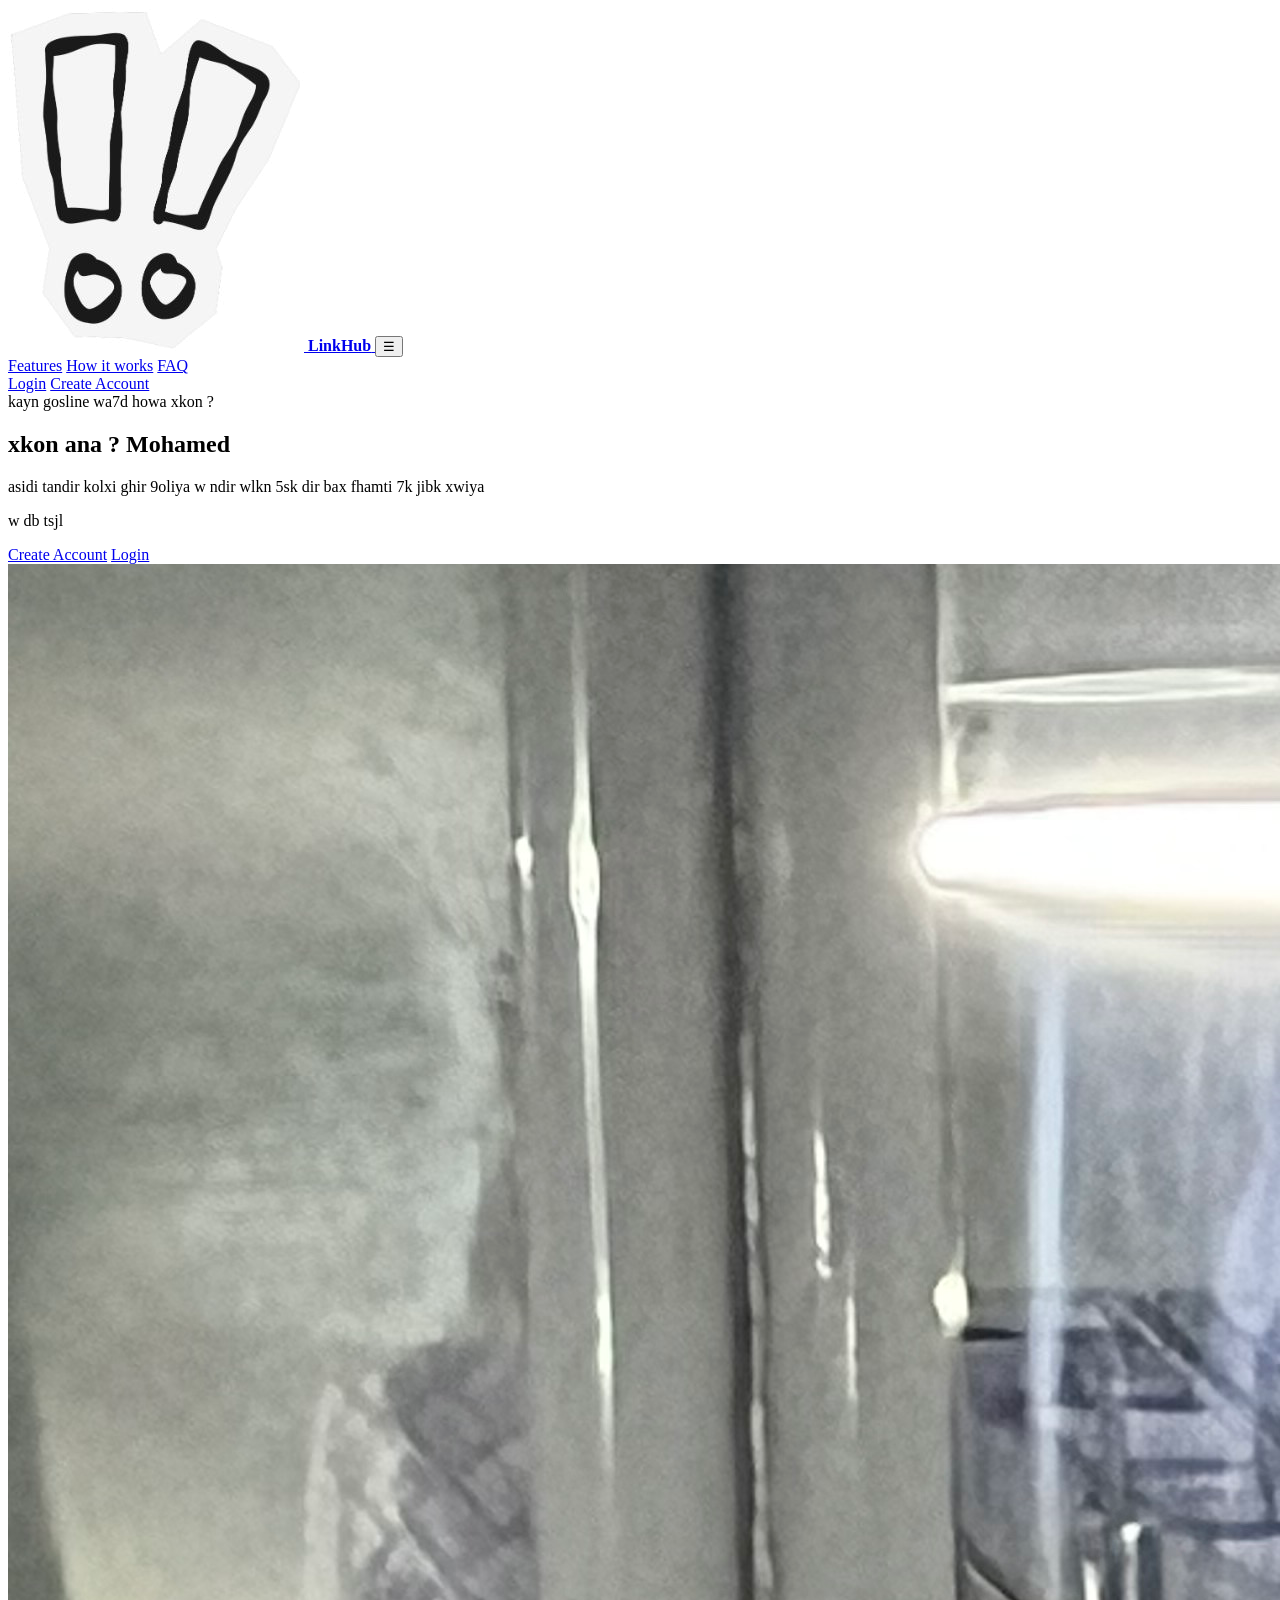
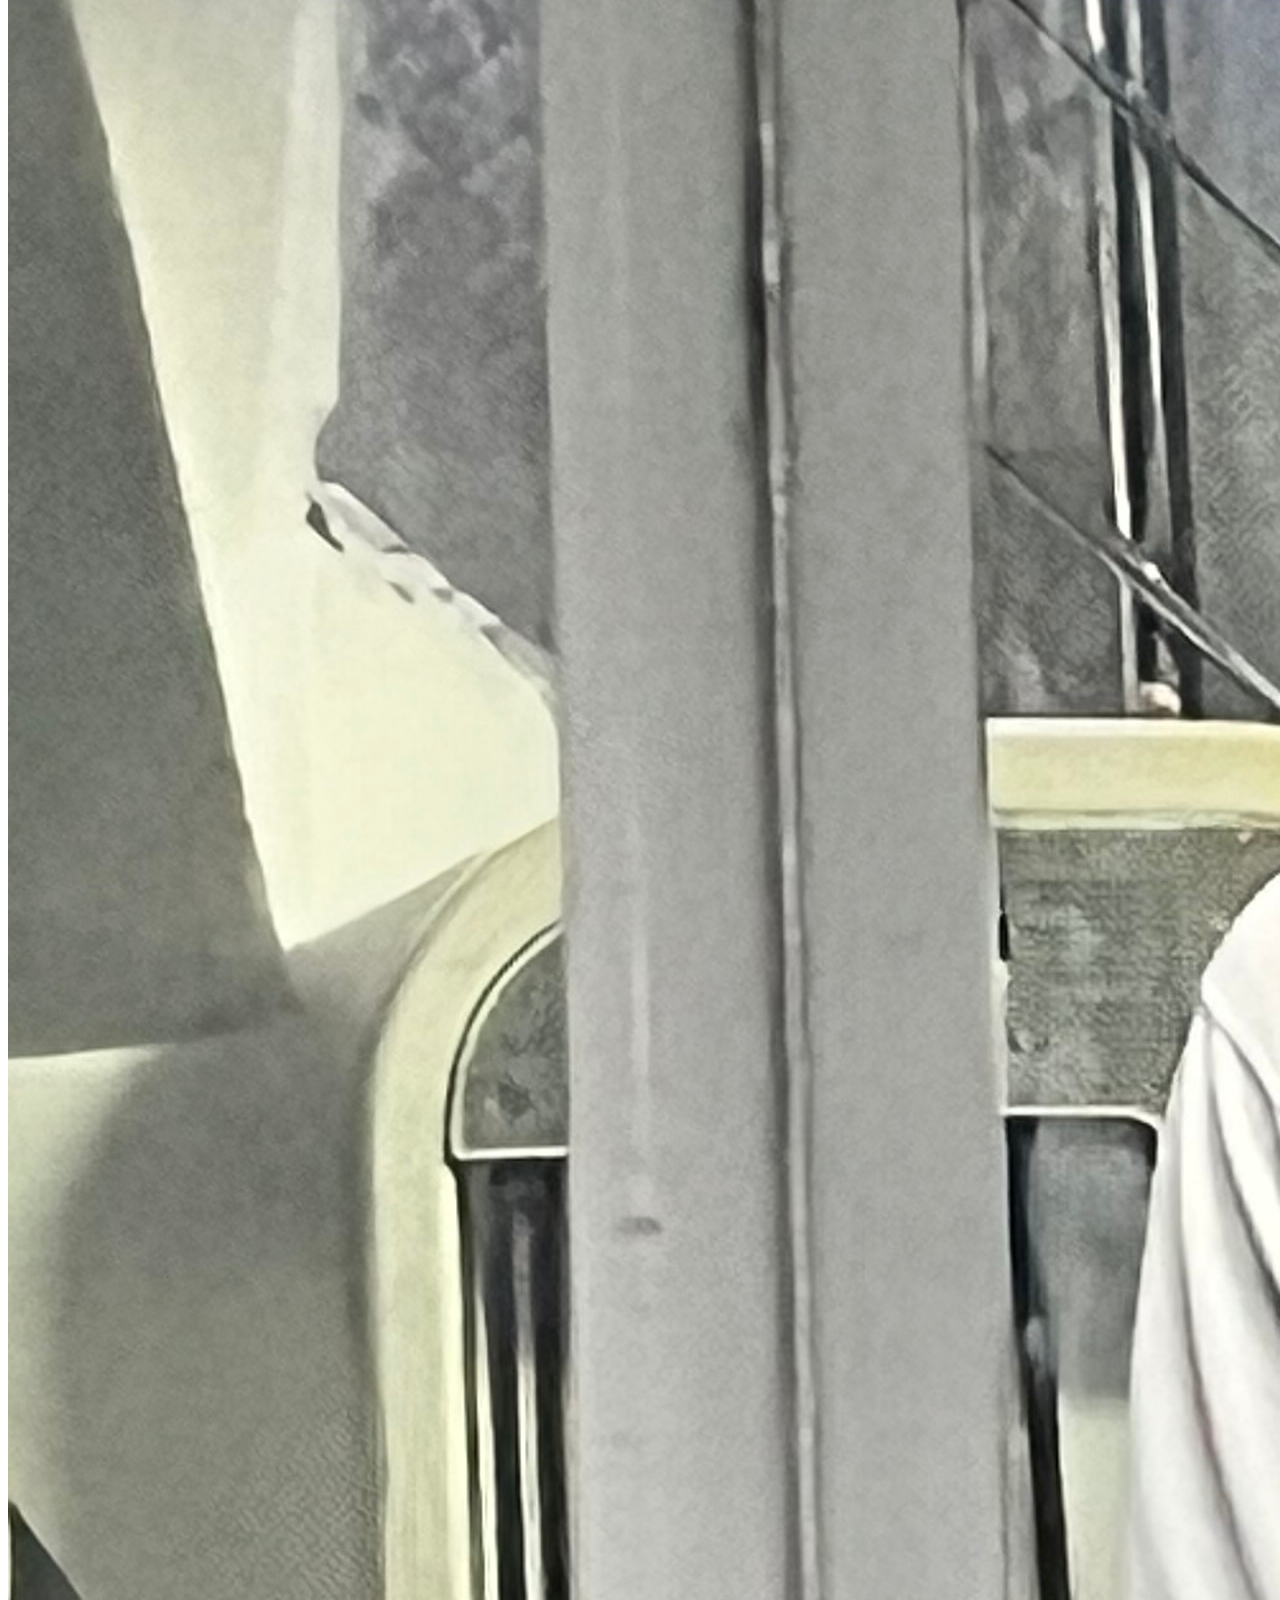
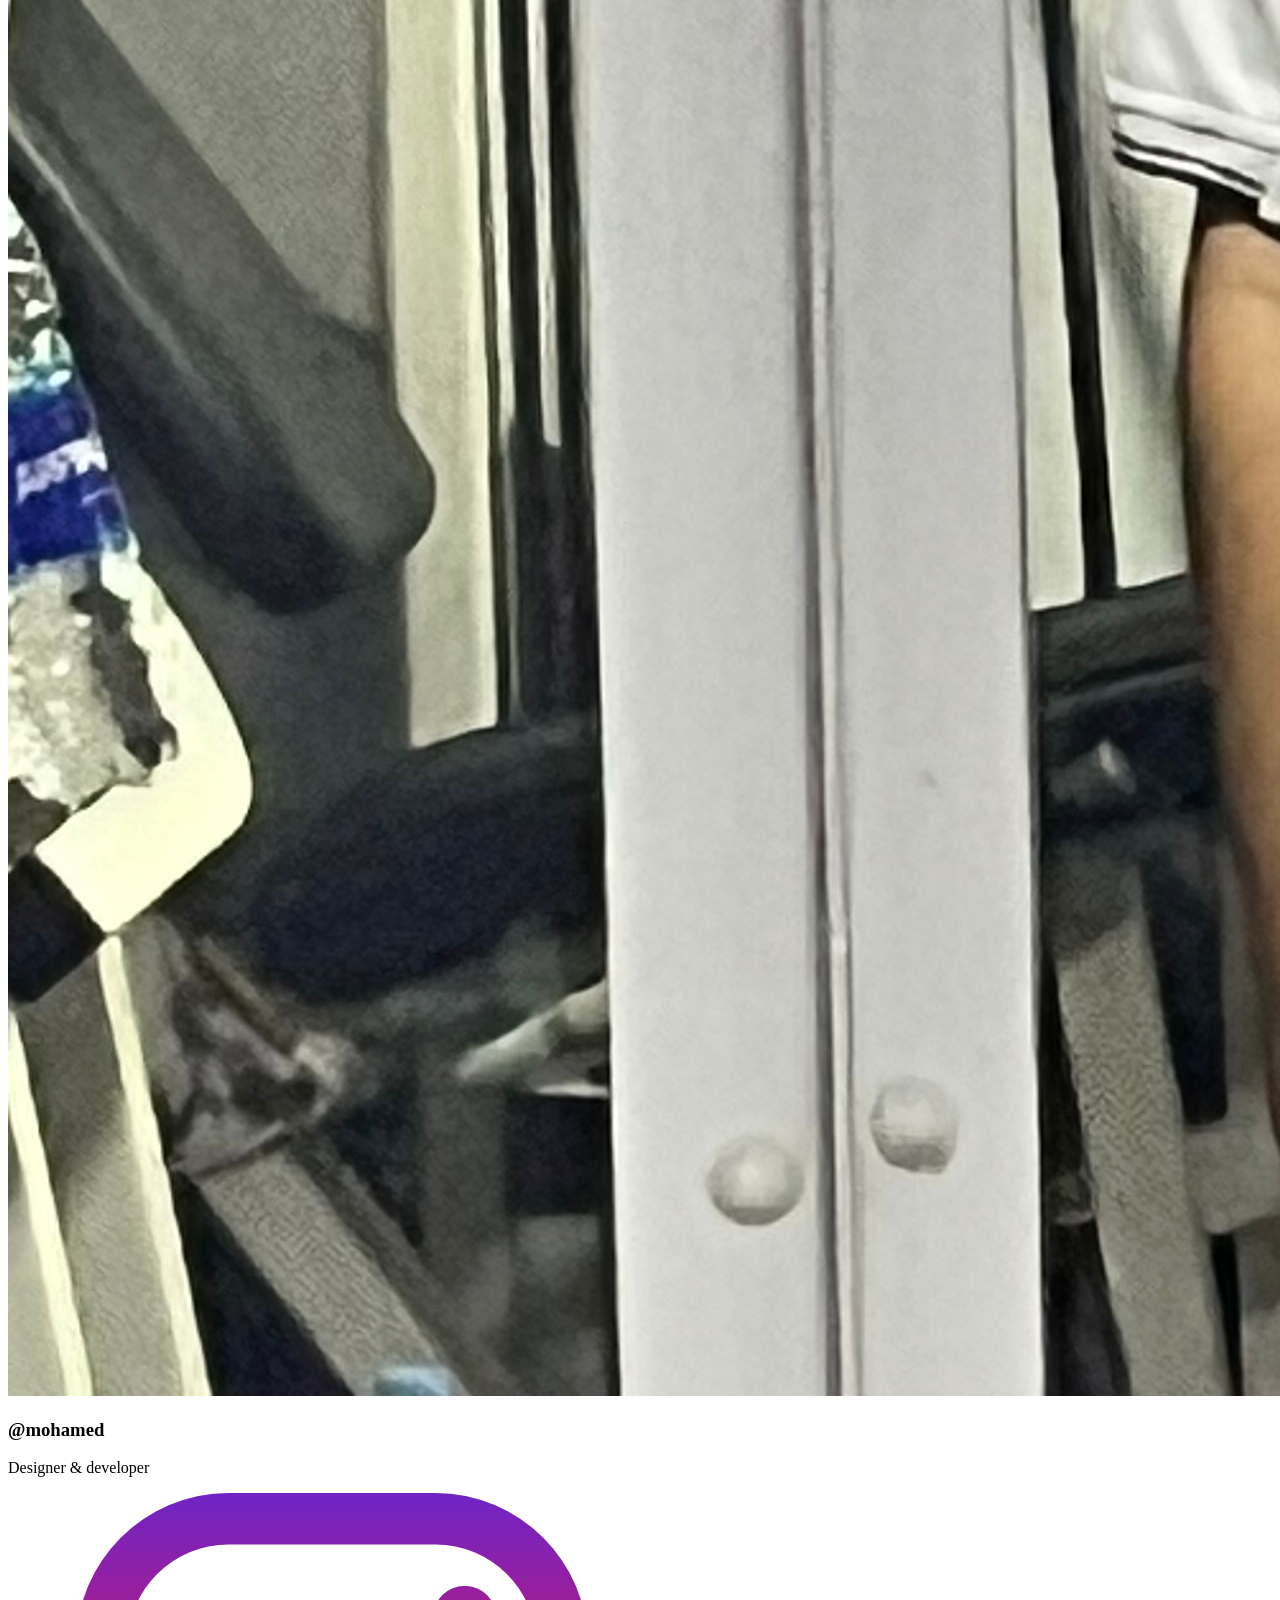
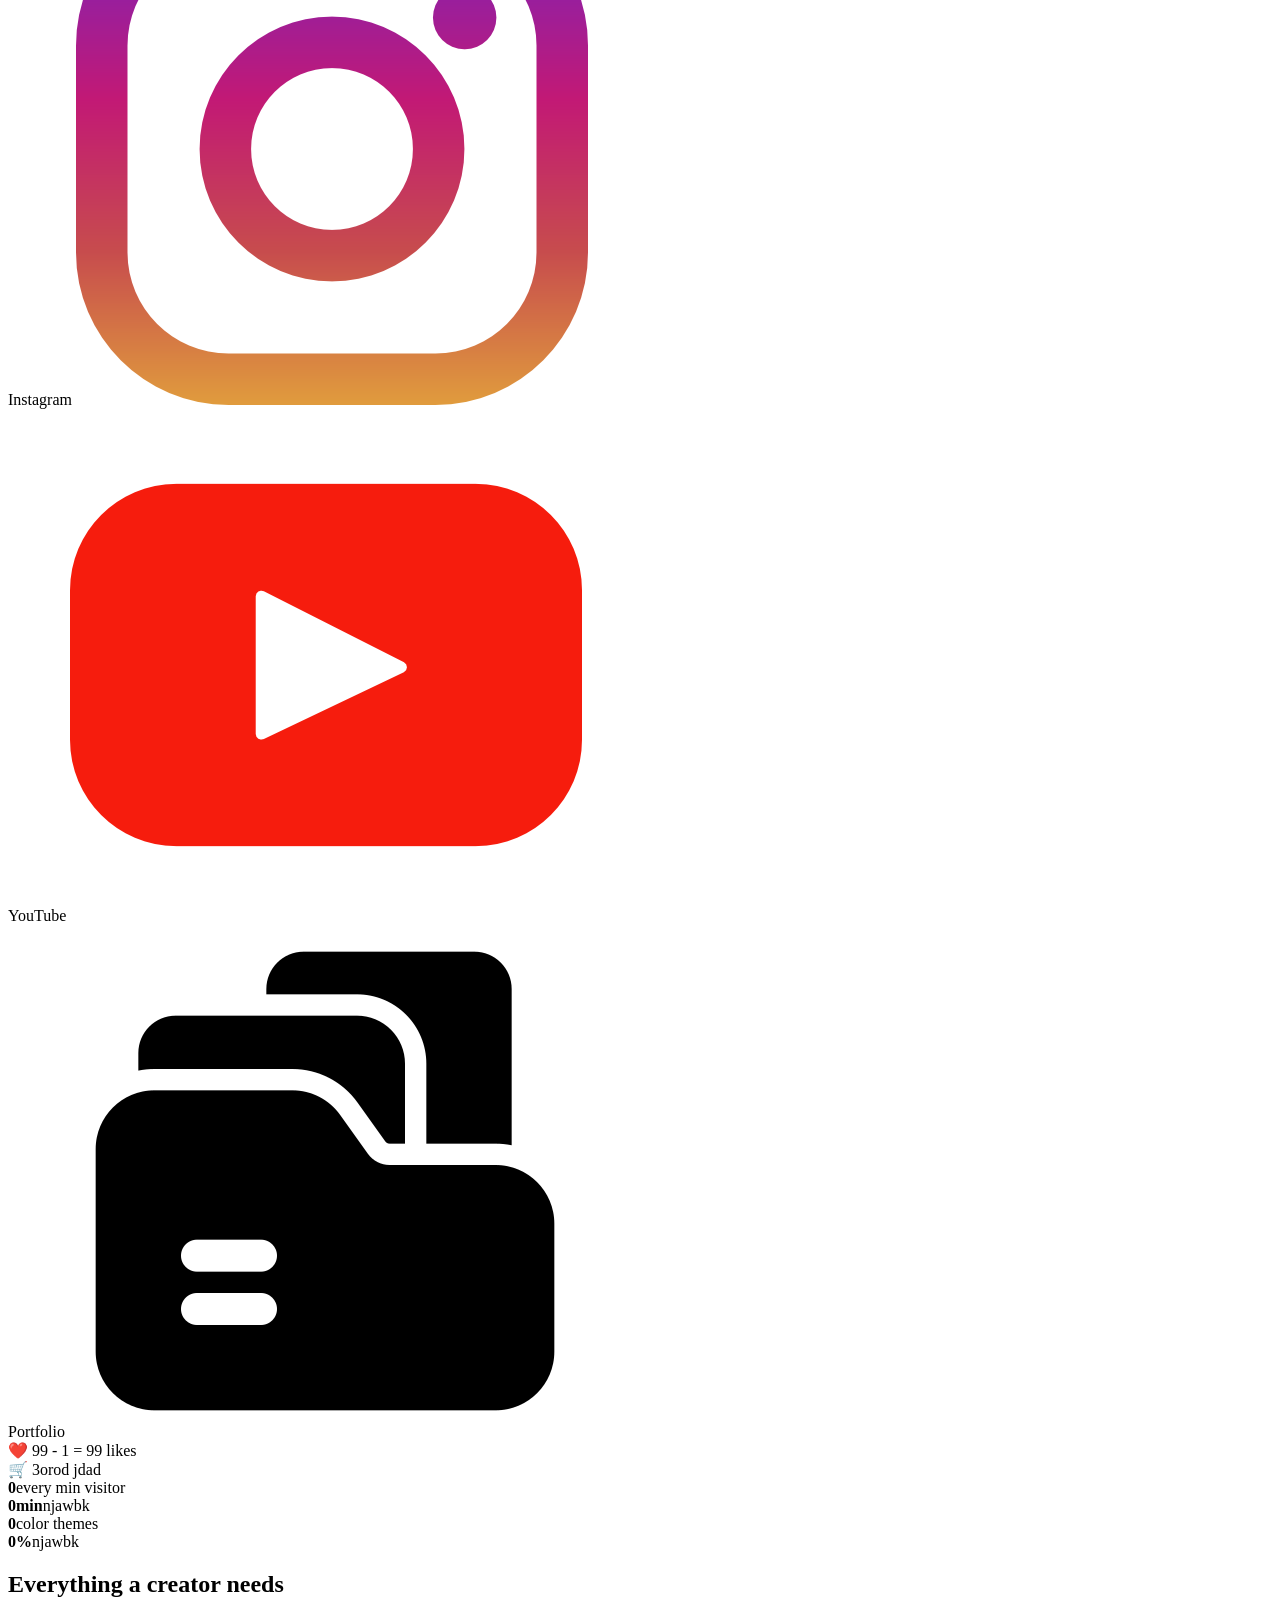
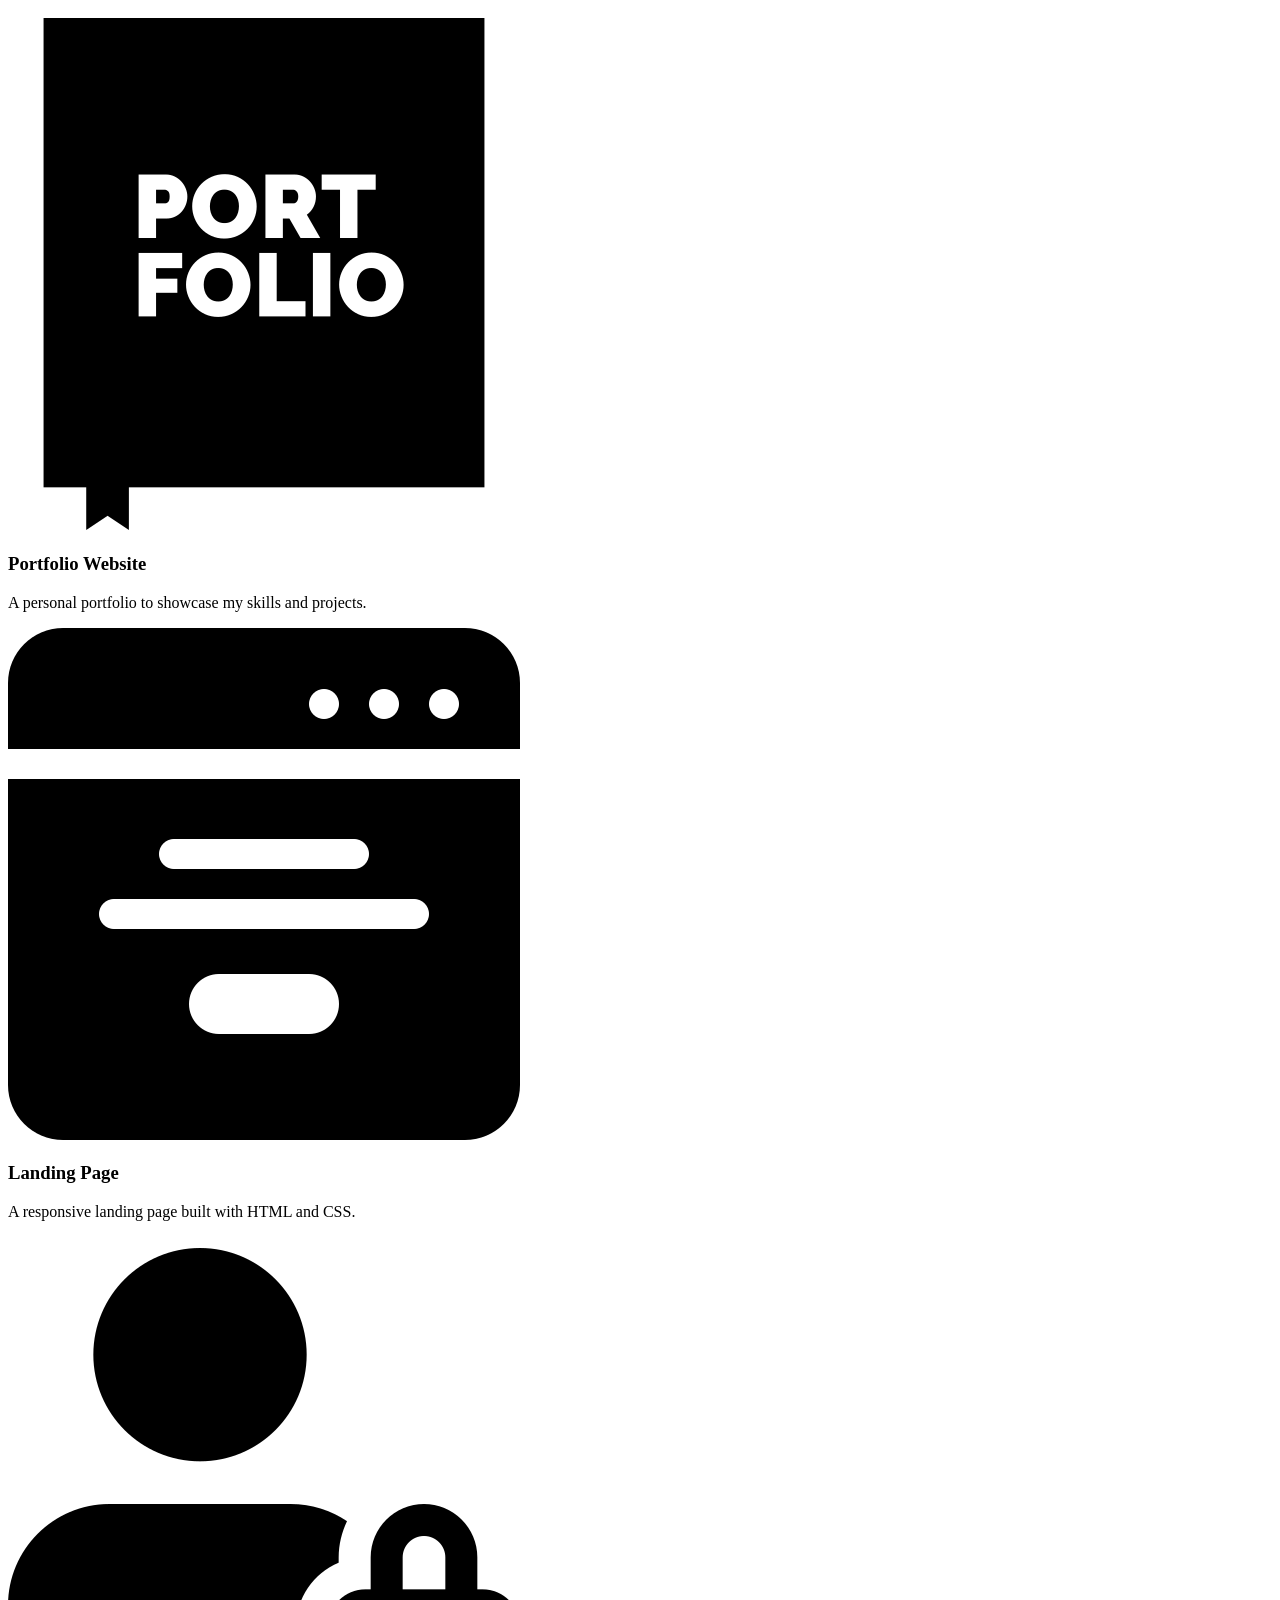
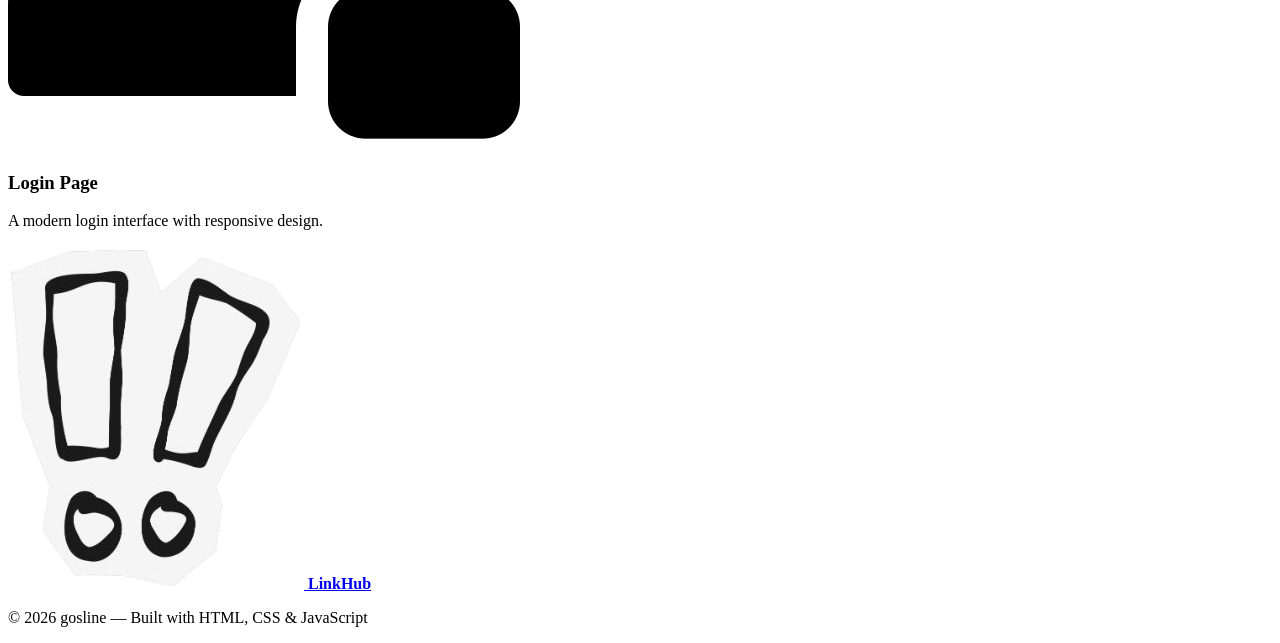
==== portflio/index.html @ 0cece5fe "v 0" ====
<!DOCTYPE html>
<html lang="en">
<head>
    <meta charset="UTF-8">
    <meta name="viewport" content="width=device-width, initial-scale=1.0">
    <link rel="icon" type="image/png" href="assest/img/favicon.png" />
    <title>portflio</title>
</head>
<body>
<header class="navbar">
  <div class="container">
     <a href="index.html" class="logo">
        <img src="assest/img/logo.png" alt="LinkHub logo" class="logo-img" />
        <b>Link<span>Hub</span></b>
    </a>
    <button class="menu-toggle" id="menuToggle" aria-label="Open menu">☰</button>
    <div class="nav-menu" id="navMenu">
      <nav class="nav-links">
        <a href="#features">Features</a>
        <a href="#how">How it works</a>
        <a href="#faq">FAQ</a>
      </nav>
      <div class="nav-actions" id="navActions">
        <a href="#" class="btn btn-outline">Login</a>
        <a href="#" class="btn btn-primary">Create Account</a>
      </div>
    </div>
  </div>
</header>
<main>
        <section class="hero">
      <div class="container hero-grid">

        <div class="hero-text">
          <span class="badge glass fade-up">kayn gosline wa7d howa xkon ?</span>
          <h1 class="fade-up delay-1">
          xkon ana ?  
            <span class="gradient-text rotating" id="rotatingWord">Mohamed</span>
          </h1>
          <p class="fade-up delay-1">
            asidi tandir kolxi ghir 9oliya w ndir wlkn 5sk dir bax fhamti 7k jibk xwiya
          </p>
          <p>
            w db tsjl 
          </p>
          <div class="hero-buttons fade-up delay-2">
            <a href="#" class="btn btn-primary">Create Account</a>
            <a href="#" class="btn btn-outline">Login</a>
          </div>
        </div>

        <div class="hero-visual fade-up delay-2" aria-hidden="true">
          <div class="phone glass">
            <div class="phone-cover"></div>
            <div class="phone-avatar"><img src="assest/img/IMG_1467.jpeg" alt="me"></div>
            <h3>@mohamed</h3>
            <p>Designer &amp; developer</p>
            <div class="phone-link">Instagram <img src="assest/icons/instagram.png" alt="ig"></div>
            <div class="phone-link">YouTube <img src="assest/icons/youtube.png" alt="yt"></div>
            <div class="phone-link">Portfolio <img src="assest/icons/portfolio.png" alt="prt"></div>
          </div>
          <div class="chip chip-1 glass">❤️ 99 - 1 = 99 likes</div>
          <div class="chip chip-2 glass">🛒 3orod jdad</div>
        </div>
      </div>
    </section>
    <section class="container">
      <div class="stats glass reveal">
        <div class="stat"><strong><span data-count="4">0</span></strong><span>every min visitor</span></div>
        <div class="stat"><strong><span data-count="6">0</span>min</strong><span>njawbk</span></div>
        <div class="stat"><strong><span data-count="5">0</span></strong><span>color themes</span></div>
        <div class="stat"><strong><span data-count="100">0</span>%</strong><span>njawbk</span></div>
      </div>
    </section>
    <section class="features" id="features">
      <div class="container">
        <h2 class="section-title reveal">Everything a creator needs</h2>
        <div class="features-grid">

          <article class="feature-card glass reveal">
            <div class="feature-icon"><img src="assest/icons/portfolio (1).png" alt=""></div>
            <h3>Portfolio Website</h3>
            <p>A personal portfolio to showcase my skills and projects.</p>
          </article>

          <article class="feature-card glass reveal">
            <div class="feature-icon"><img src="assest/icons/architecture-and-city.png" alt=""></div>
            <h3>Landing Page</h3>
            <p>A responsive landing page built with HTML and CSS.</p>
          </article>

          <article class="feature-card glass reveal">
            <div class="feature-icon"><img src="assest/icons/user.png" alt=""></div>
            <h3>Login Page</h3>
            <p>A modern login interface with responsive design.</p>
          </article>
        </div>
      </div>
    </section>
</main>
<footer>
    <div class="container footer-grid">
        <a href="index.html" class="logo">
          <img src="assest/img/logo.png" alt="" class="logo-img" />
          <b>Link<span>Hub</span></b>
        </a>
    </div>
    <p class="copyright">© 2026 gosline — Built with HTML, CSS &amp; JavaScript</p>
</footer>
</body>
</html>
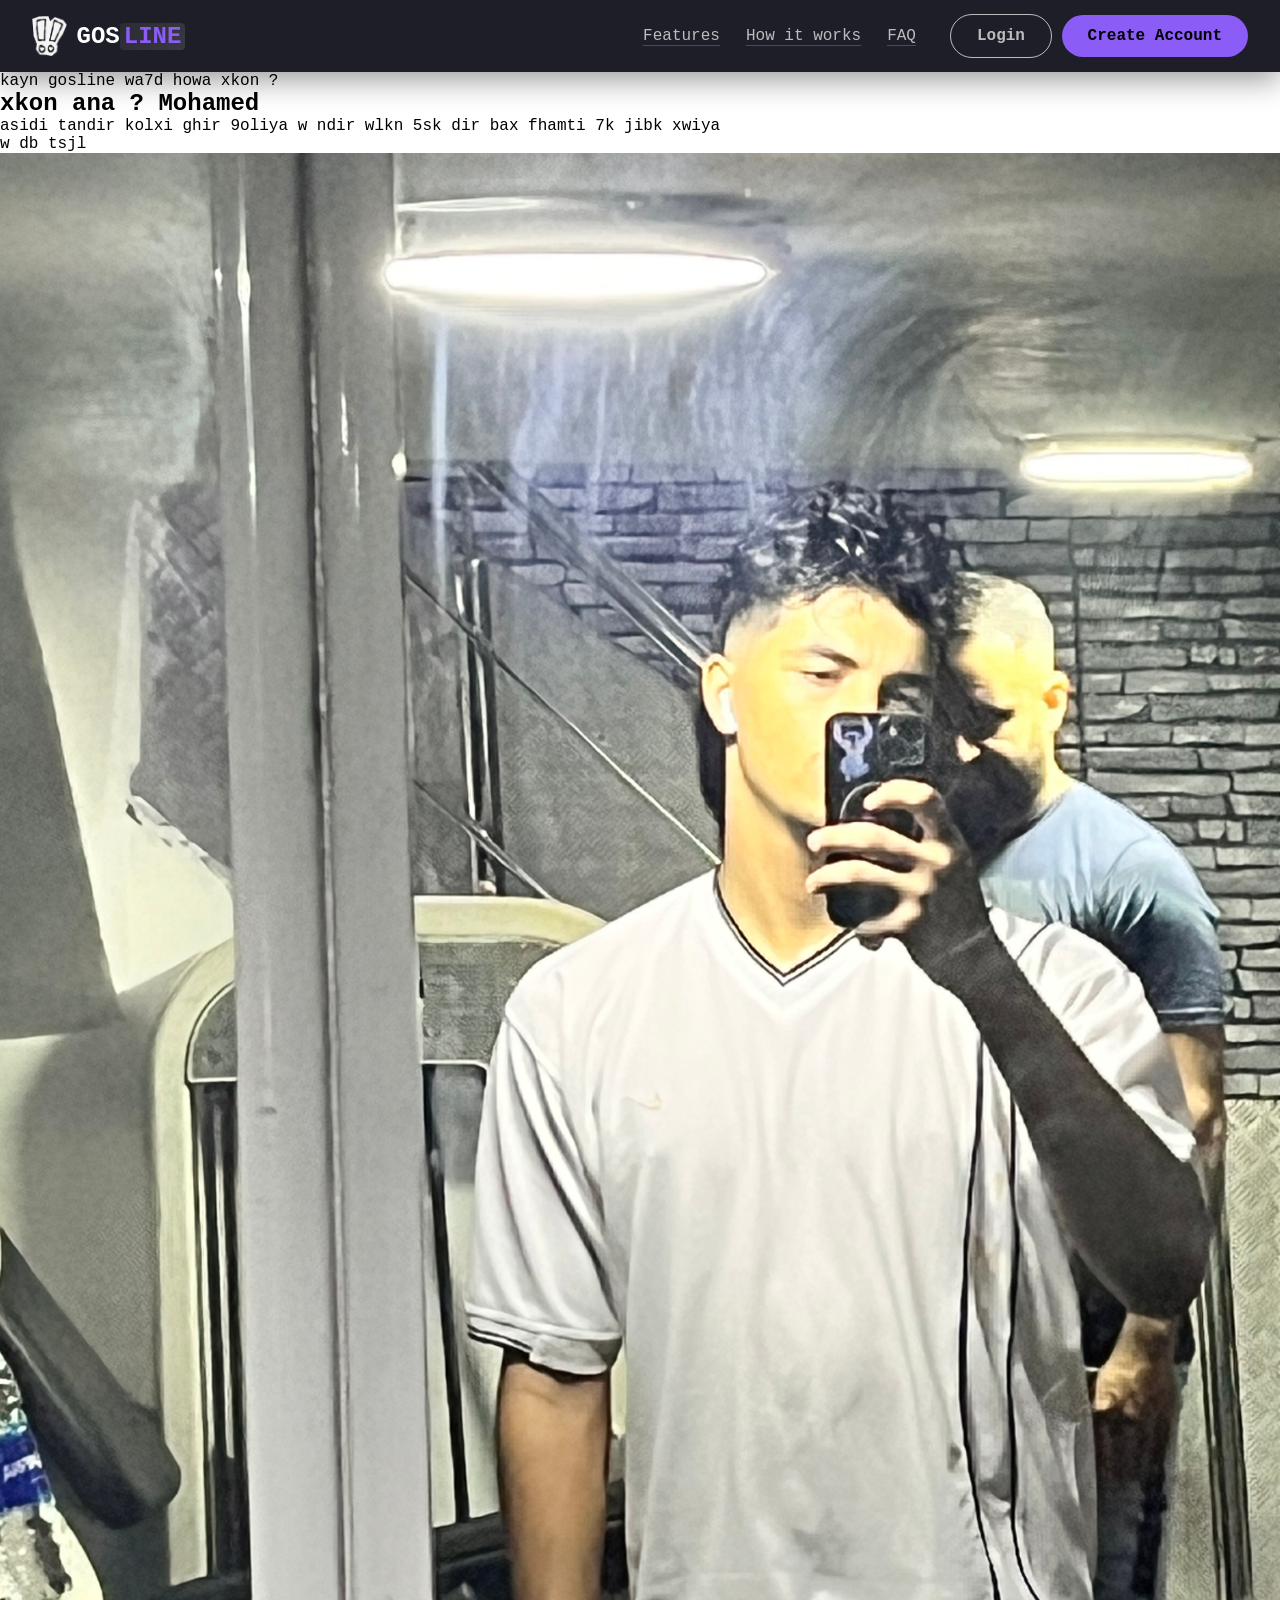
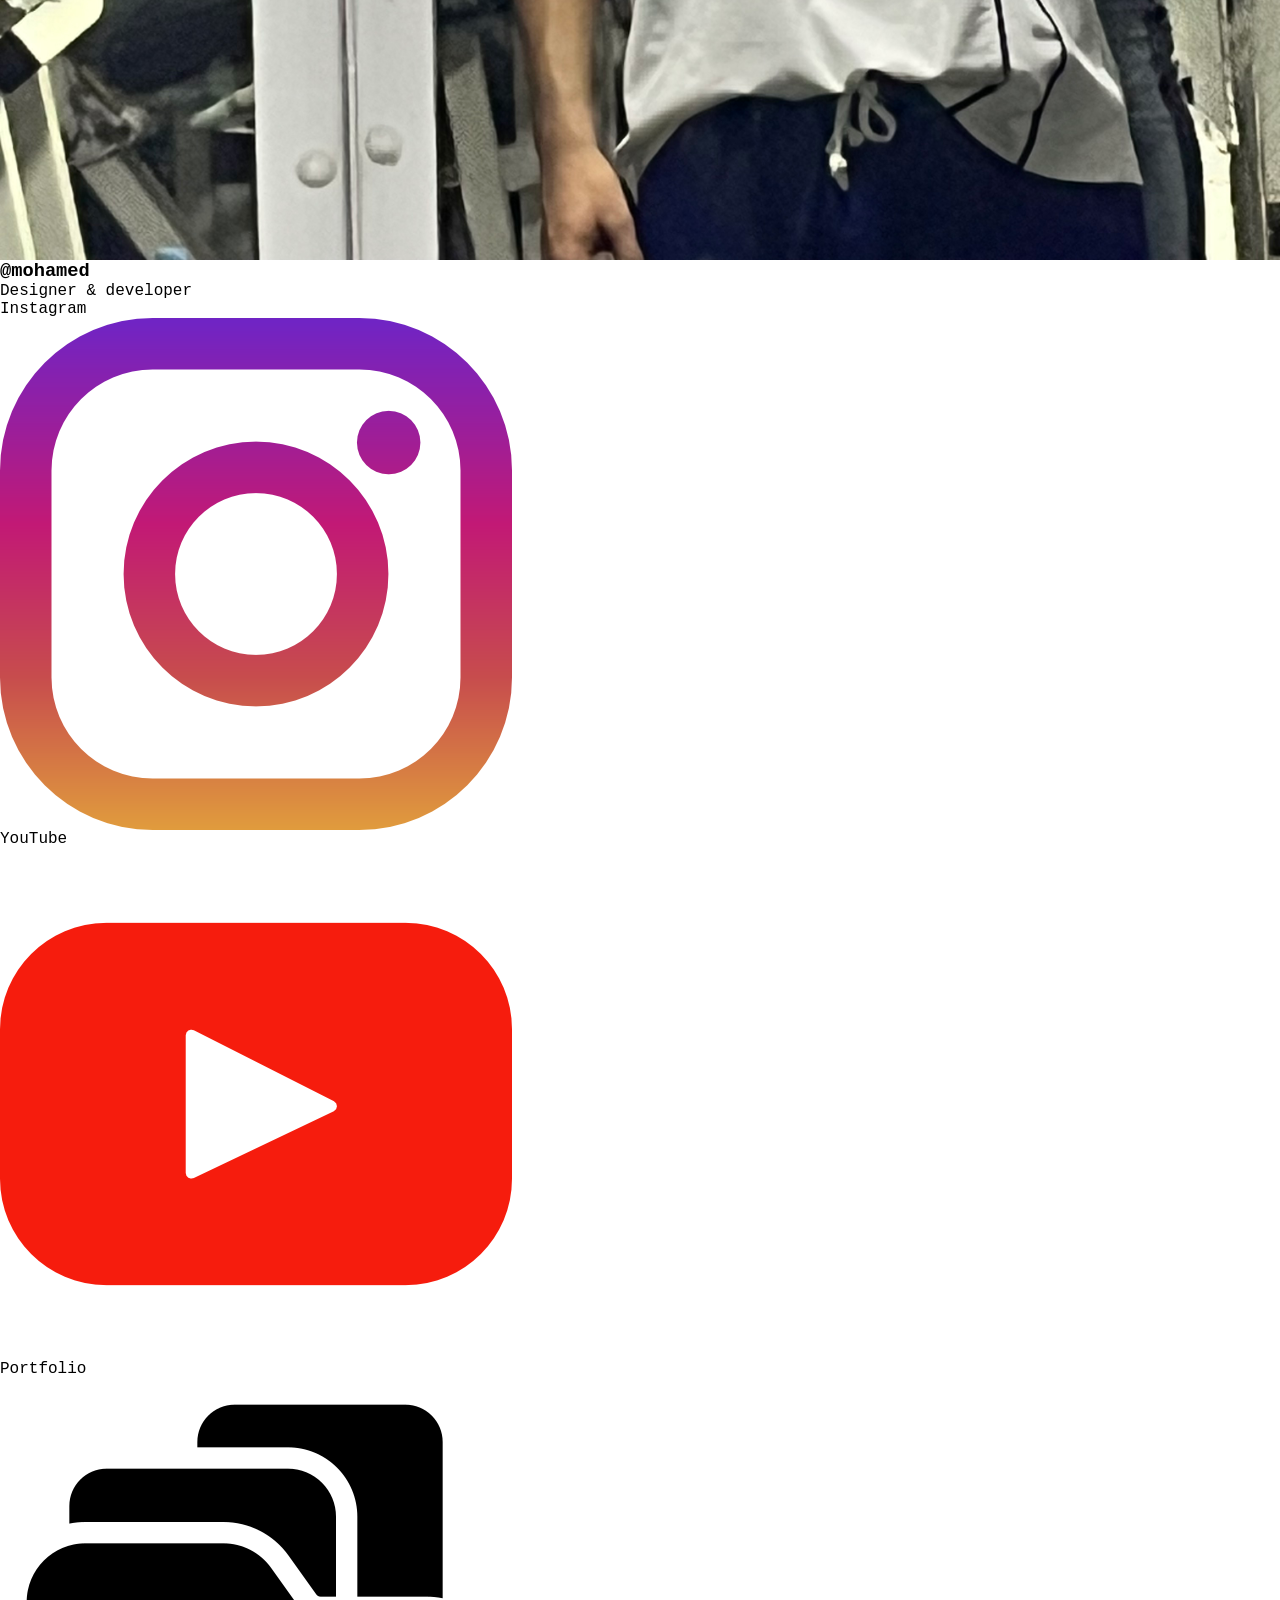
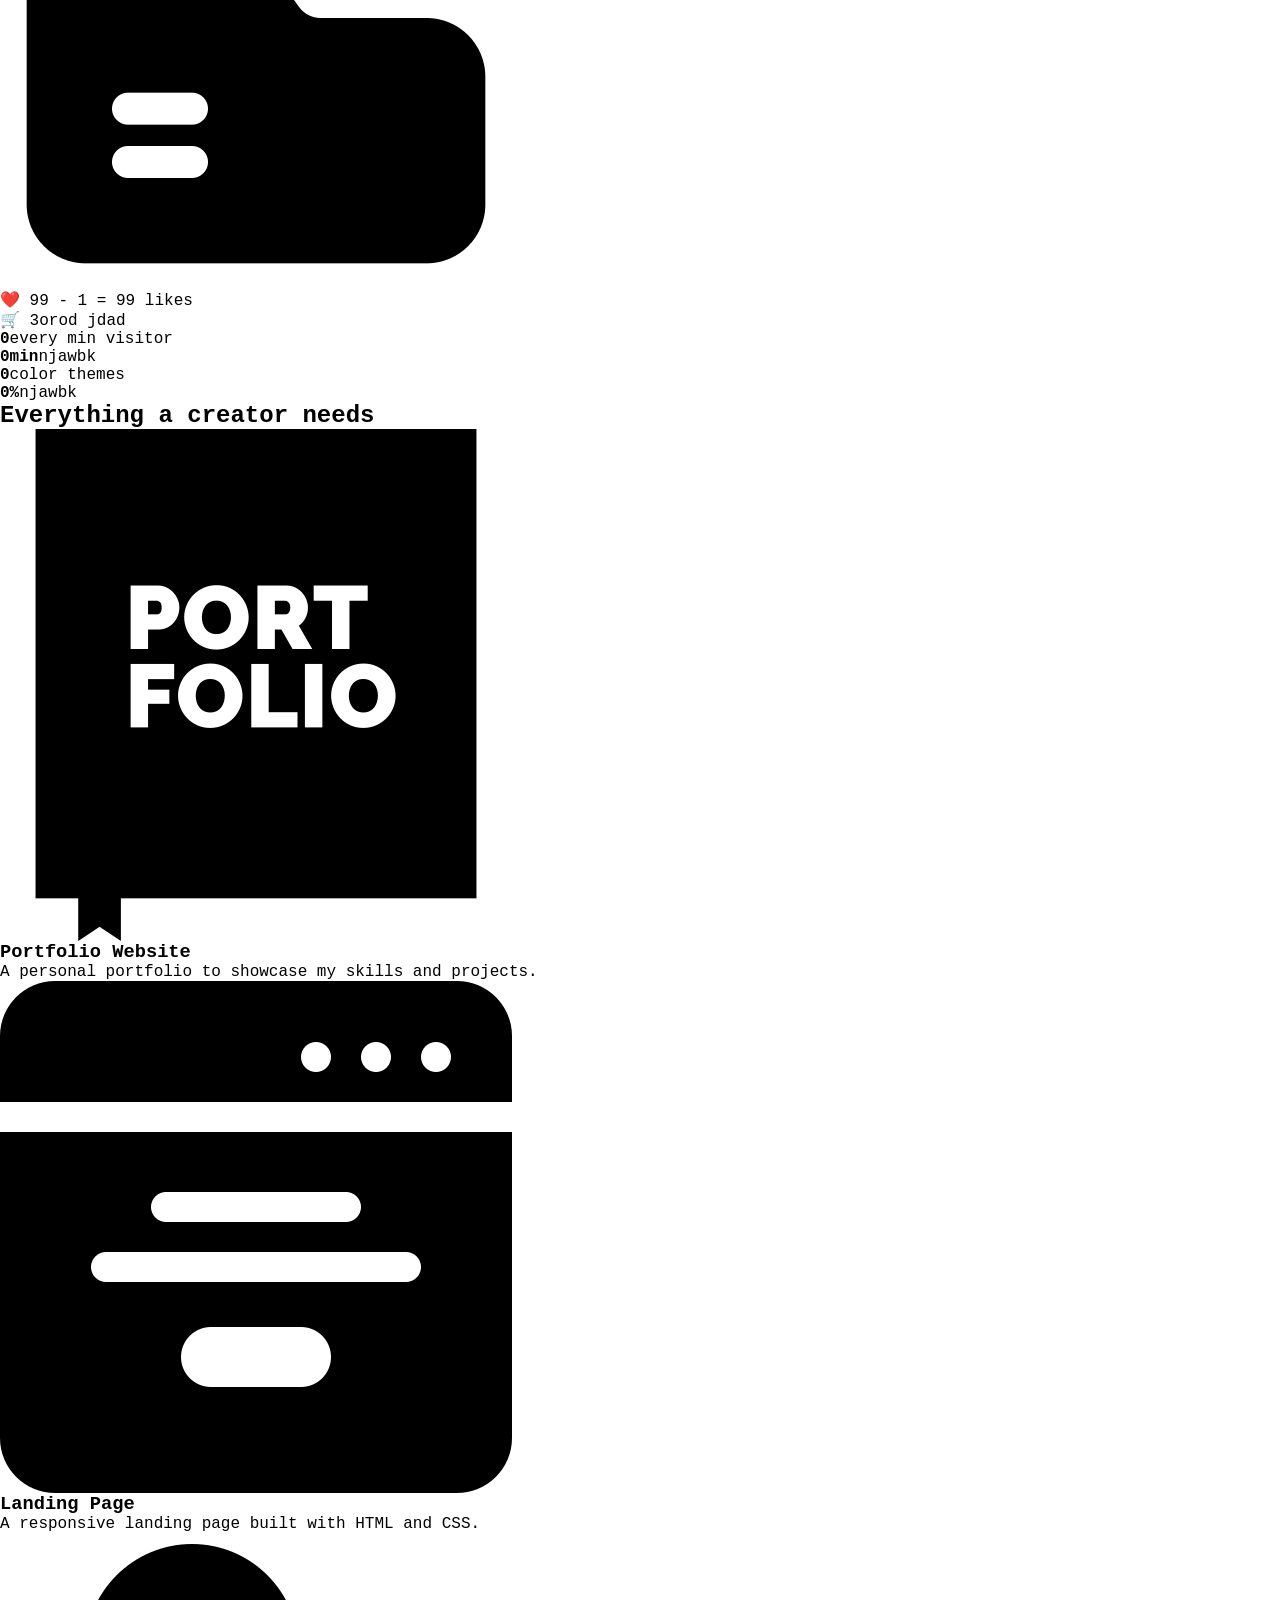
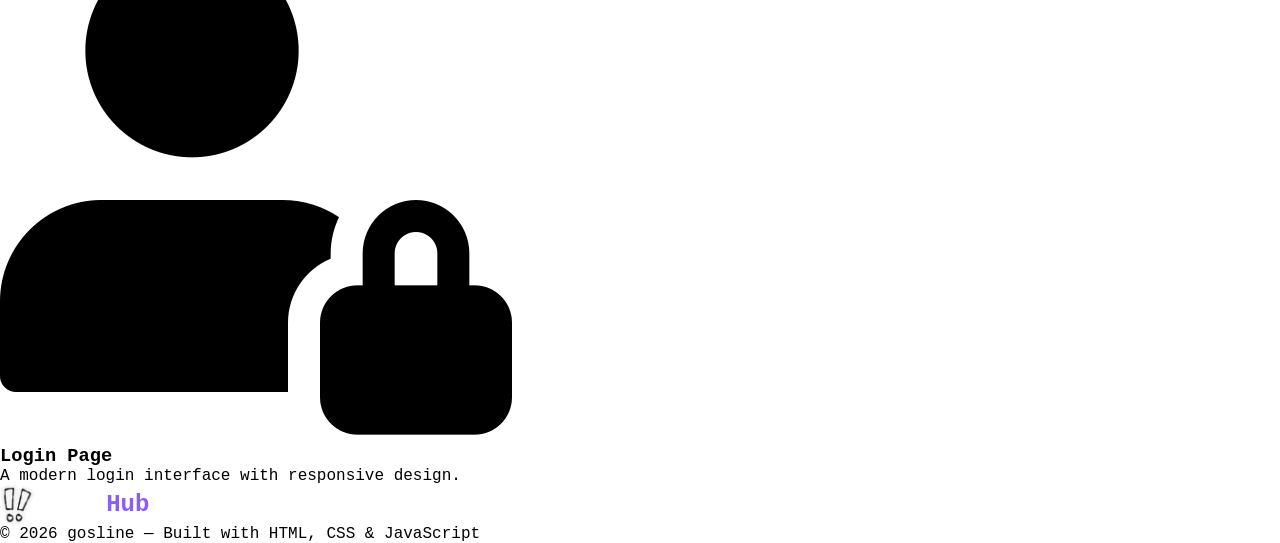
==== commit 83a772cf: "nav done" ====
--- a/portflio/index.html
+++ b/portflio/index.html
@@ -3,6 +3,7 @@
 <head>
     <meta charset="UTF-8">
     <meta name="viewport" content="width=device-width, initial-scale=1.0">
+    <link rel="stylesheet" href="css/style.css">
     <link rel="icon" type="image/png" href="assest/img/favicon.png" />
     <title>portflio</title>
 </head>
@@ -10,8 +11,8 @@
 <header class="navbar">
   <div class="container">
      <a href="index.html" class="logo">
-        <img src="assest/img/logo.png" alt="LinkHub logo" class="logo-img" />
-        <b>Link<span>Hub</span></b>
+        <img src="assest/img/logo.png" alt="GOSLINE logo" class="logo-img" />
+        <b>GOS<span>LINE</span></b>
     </a>
     <button class="menu-toggle" id="menuToggle" aria-label="Open menu">☰</button>
     <div class="nav-menu" id="navMenu">
@@ -28,7 +29,7 @@
   </div>
 </header>
 <main>
-        <section class="hero">
+    <section class="hero">
       <div class="container hero-grid">
 
         <div class="hero-text">
@@ -38,15 +39,11 @@
             <span class="gradient-text rotating" id="rotatingWord">Mohamed</span>
           </h1>
           <p class="fade-up delay-1">
-            asidi tandir kolxi ghir 9oliya w ndir wlkn 5sk dir bax fhamti 7k jibk xwiya
+            asidi tandir kolxi ghir 9oliya w ndir wlkn 5sk dir bax  fhamti 7k jibk xwiya
           </p>
           <p>
             w db tsjl 
           </p>
-          <div class="hero-buttons fade-up delay-2">
-            <a href="#" class="btn btn-primary">Create Account</a>
-            <a href="#" class="btn btn-outline">Login</a>
-          </div>
         </div>
 
         <div class="hero-visual fade-up delay-2" aria-hidden="true">
--- a/portflio/css/style.css
+++ b/portflio/css/style.css
@@ -0,0 +1,132 @@
+* {
+  margin: 0;
+  padding: 0;
+  box-sizing: border-box;
+}
+
+html {
+  scroll-behavior: smooth;
+}
+
+body {
+  font-family:'Courier New', Courier, monospace;
+  background:black;
+  background:linear-gradient(135deg, rgba(255, 255, 255, 0.06), rgba(255, 255, 255, 0.12));
+}
+
+a { 
+  color: inherit; 
+  text-decoration: none; 
+  border-bottom: 1px solid rgba(255, 255, 255, 0.2);
+
+}
+
+img { 
+  max-width: 100%; 
+  display: block; 
+}
+
+/*navbar*/
+
+.navbar {
+  padding: 1rem 2rem;
+  background: rgba(11, 11, 22, 0.92);
+  box-shadow: 0 8px 30px rgba(0, 0, 0, 0.4);
+  position: sticky;
+  width: 100%;
+  top: 0;
+  z-index: 1000;
+}
+
+.navbar .container {
+  display: flex;
+  align-items: center;
+  justify-content: space-between;
+}
+
+.menu-toggle {
+  display: none;
+  flex-direction: column;
+  gap: 5px;
+  padding: 8px;
+}
+.logo {
+  display: flex;
+  align-items: center;
+  gap: 10px;
+  color: #ffffff;
+  font-size: 1.5rem;
+  font-weight: 1000;
+  border: none;
+}
+
+.logo img {
+  width: auto;
+  height: 40px;
+}
+
+.logo:hover .logo-img { transform: rotate(-8deg) scale(1.08); }
+
+.logo span {
+  color: #8b5cf6;
+  background:linear-gradient(135deg, rgba(255, 255, 255, 0.06), rgba(255, 255, 255, 0.12));
+  padding: 0 4px;
+  border-radius: 4px;
+}
+
+.logo span:hover {
+  background: #8b5cf6;
+  color: white;
+}
+
+.nav-menu {
+  display: flex;
+  align-items: center;
+  gap: 34px;
+}
+
+.nav-links {
+  display: flex;
+  gap: 26px;
+}
+
+.nav-links a {
+  position: relative;
+  color: rgba(255, 255, 255, 0.7);
+  font-weight: 500;
+  transition: color 0.3s ease;
+}
+
+.nav-links a:hover {
+  color: #8b5cf6;
+}
+
+.btn-primary {
+  background: #8b5cf6;
+  color: black;
+  padding: 12px 26px;
+  border-radius: 999px;
+  border: none;
+  font-weight: 600;
+}
+
+.btn-primary:hover {
+  background: #7c3aed;
+  color: white;
+}
+
+.btn-outline {
+  background: transparent;
+  border: 1px solid rgba(255, 255, 255, 0.7);
+  color: rgba(255, 255, 255, 0.7);
+  padding: 12px 26px;
+  border-radius: 999px;
+  font-weight: 600;
+}
+
+.btn-outline:hover {
+  background: rgba(255, 255, 255, 0.1);
+  color: white;
+}
+
+/* Hero Section */
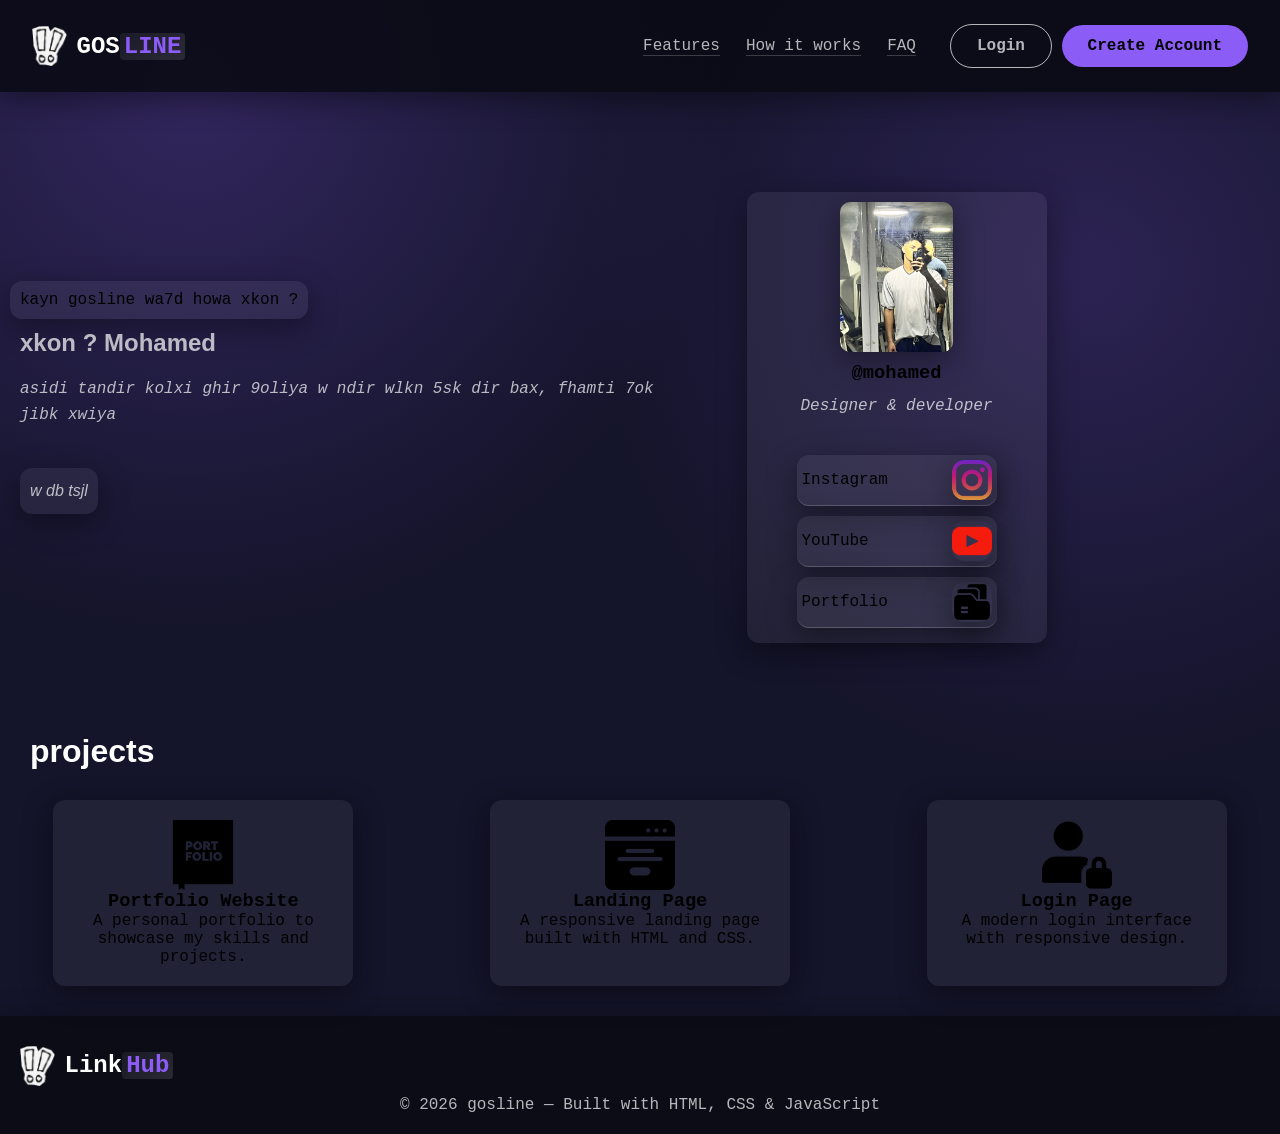
==== commit c0f4f3c8: "version 0.0.1" ====
--- a/portflio/index.html
+++ b/portflio/index.html
@@ -35,43 +35,32 @@
         <div class="hero-text">
           <span class="badge glass fade-up">kayn gosline wa7d howa xkon ?</span>
           <h1 class="fade-up delay-1">
-          xkon ana ?  
-            <span class="gradient-text rotating" id="rotatingWord">Mohamed</span>
+          xkon ?  
+            <span class="gradient-text" >Mohamed</span>
           </h1>
-          <p class="fade-up delay-1">
-            asidi tandir kolxi ghir 9oliya w ndir wlkn 5sk dir bax  fhamti 7k jibk xwiya
+          <p class="fade-up">
+            asidi tandir kolxi ghir 9oliya w ndir wlkn 5sk dir bax,  fhamti 7ok jibk xwiya
           </p>
-          <p>
+          <p class="fade-up delay-2">
             w db tsjl 
           </p>
         </div>
 
-        <div class="hero-visual fade-up delay-2" aria-hidden="true">
-          <div class="phone glass">
-            <div class="phone-cover"></div>
+        <div class="hero-visual fade-up delay-3" aria-hidden="true">
+          <div class="phone-glass">
             <div class="phone-avatar"><img src="assest/img/IMG_1467.jpeg" alt="me"></div>
             <h3>@mohamed</h3>
             <p>Designer &amp; developer</p>
-            <div class="phone-link">Instagram <img src="assest/icons/instagram.png" alt="ig"></div>
-            <div class="phone-link">YouTube <img src="assest/icons/youtube.png" alt="yt"></div>
-            <div class="phone-link">Portfolio <img src="assest/icons/portfolio.png" alt="prt"></div>
+            <a href="#" class="phone-link">Instagram <img src="assest/icons/instagram.png" alt="ig"></a>
+            <a href="#" class="phone-link">YouTube <img src="assest/icons/youtube.png" alt="yt"></a>
+            <a href="#" class="phone-link">Portfolio <img src="assest/icons/portfolio.png" alt="prt"></a>
           </div>
-          <div class="chip chip-1 glass">❤️ 99 - 1 = 99 likes</div>
-          <div class="chip chip-2 glass">🛒 3orod jdad</div>
         </div>
-      </div>
-    </section>
-    <section class="container">
-      <div class="stats glass reveal">
-        <div class="stat"><strong><span data-count="4">0</span></strong><span>every min visitor</span></div>
-        <div class="stat"><strong><span data-count="6">0</span>min</strong><span>njawbk</span></div>
-        <div class="stat"><strong><span data-count="5">0</span></strong><span>color themes</span></div>
-        <div class="stat"><strong><span data-count="100">0</span>%</strong><span>njawbk</span></div>
       </div>
     </section>
     <section class="features" id="features">
       <div class="container">
-        <h2 class="section-title reveal">Everything a creator needs</h2>
+        <h2 class="section-title reveal">projects</h2>
         <div class="features-grid">
 
           <article class="feature-card glass reveal">
--- a/portflio/css/style.css
+++ b/portflio/css/style.css
@@ -2,6 +2,7 @@
   margin: 0;
   padding: 0;
   box-sizing: border-box;
+  
 }
 
 html {
@@ -10,15 +11,15 @@
 
 body {
   font-family:'Courier New', Courier, monospace;
-  background:black;
-  background:linear-gradient(135deg, rgba(255, 255, 255, 0.06), rgba(255, 255, 255, 0.12));
-}
+  background:#14142a;
+  background-image: radial-gradient(circle at 15% 10%, rgba(139, 92, 246, 0.25), transparent 40%), radial-gradient(circle at 85% 30%, rgba(139, 92, 246, 0.2), transparent 40%);
+  background-attachment: fixed;
+  }
 
 a { 
   color: inherit; 
   text-decoration: none; 
   border-bottom: 1px solid rgba(255, 255, 255, 0.2);
-
 }
 
 img { 
@@ -42,6 +43,7 @@
   display: flex;
   align-items: center;
   justify-content: space-between;
+  flex-wrap: wrap;
 }
 
 .menu-toggle {
@@ -58,6 +60,7 @@
   font-size: 1.5rem;
   font-weight: 1000;
   border: none;
+  margin: 10px 0;
 }
 
 .logo img {
@@ -83,6 +86,8 @@
   display: flex;
   align-items: center;
   gap: 34px;
+  flex-wrap: wrap;
+  margin: 10px 0;
 }
 
 .nav-links {
@@ -130,3 +135,174 @@
 }
 
 /* Hero Section */
+.hero {
+  text-align: left;
+  padding: 90px 0 50px;
+}
+
+.hero-grid {
+  display: grid;
+  grid-template-columns: 1.1fr 0.9fr;
+  align-items: center;
+  gap: 50px;
+}
+
+.hero-grid img {
+  width: auto;
+  height: 40px;
+  border-radius: 12px;
+  box-shadow: 0 8px 30px rgba(0, 0, 0, 0.4);
+  overflow: hidden;
+}
+
+.hero-grid p {
+  color: rgba(255, 255, 255, 0.7);
+  margin: 10px 20px 30px 20px;
+  line-height: 1.6;
+  font-style: italic;
+  font-weight: 500;
+}
+
+.glass.fade-up {
+  background: rgba(255, 255, 255, 0.06);
+  margin: 10px;
+  border-radius: 12px;
+  padding: 10px;
+  box-shadow: 0 8px 30px rgba(0, 0, 0, 0.4);
+}
+
+.fade-up.delay-1 {
+  margin: 20px;
+  color: rgba(255, 255, 255, 0.7);
+  font-weight: 900;
+  font-family: 'Franklin Gothic Medium', 'Arial Narrow', Arial, sans-serif;
+}
+.delay-2 {
+  background: rgba(255, 255, 255, 0.06);
+  display: inline-block;
+  margin: 0 10px;
+  border-radius: 12px;
+  padding: 10px;
+  box-shadow: 0 8px 30px rgba(0, 0, 0, 0.4);
+  font-family: 'Franklin Gothic Medium', 'Arial Narrow', Arial, sans-serif;
+}
+
+.delay-2:hover {
+  background: rgba(255, 255, 255, 0.1);
+  color: white;
+  transition: all 0.3s ease;
+  transform: scale(1.02);
+}
+
+.glass:hover.fade-up{
+  color: rgba(255, 255, 255, 0.7);
+}
+
+.delay-3 {
+  background: rgba(255, 255, 255, 0.06);
+  display: inline-block;
+  max-width: 300px;
+  margin: 10px 20px;
+  border-radius: 12px;
+  padding: 10px;
+  box-shadow: 0 8px 30px rgba(0, 0, 0, 0.4);
+}
+
+.phone-glass {
+  display: flex;
+  flex-direction: column;
+  align-items: center;
+}
+
+.phone-avatar img {
+  width: 100%;
+  height: 150px;
+  border-radius: 10px;
+  object-fit: cover;
+  margin-bottom: 10px;
+}
+
+.phone-avatar img:hover {
+  transform: scale(1.05);
+  transition: all 0.3s ease;
+}
+
+.phone-link {
+  display: flex;
+  justify-content: space-between;
+  align-items: center;
+  gap: 15px;
+  margin: 5px 0;
+  background: rgba(255, 255, 255, 0.06);
+  min-width: 200px;
+  border-radius: 12px;
+  box-shadow: 0 8px 30px rgba(0, 0, 0, 0.4);
+  margin: 5px 0;
+  padding: 5px;
+}
+
+.delay-3:hover {
+  background: rgba(255, 255, 255, 0.1);
+  color: white;
+  transition: all 0.3s ease;
+  transform: scale(1.02);
+}
+
+/* container */
+.section-title {
+  font-size: 2rem;
+  font-weight: 1900;
+  margin: 30px;
+  color: white;
+  font-family: 'Franklin Gothic Medium', 'Arial Narrow', Arial, sans-serif;
+}
+
+.section-title:hover {
+  color: #8b5cf6;
+  transition: all 0.3s ease;
+  transform: scale(1.05);
+}
+
+.features-grid {
+  display: flex;
+  justify-content: space-around;
+  gap: 30px;
+  flex: 2;
+  flex-wrap: wrap;
+  margin-top: 30px;
+}
+
+.feature-card {
+  display: flex;
+  flex-direction: column;
+  align-items: center;
+  text-align: center;
+  min-width: 250px;
+  max-width: 300px;
+  padding: 20px;
+  background: rgba(255, 255, 255, 0.06);
+  border-radius: 12px;
+  padding: 20px;
+  box-shadow: 0 8px 30px rgba(0, 0, 0, 0.4);
+}
+
+.feature-card:hover {
+  background: rgba(255, 255, 255, 0.1);
+  color: white;
+  transition: all 0.3s ease;
+  transform: scale(1.02);
+}
+
+.feature-icon {
+  width: 70px;
+  height: 70px;
+}
+
+footer {
+  background: rgba(11, 11, 22, 0.92);
+  box-shadow: 0 8px 30px rgba(0, 0, 0, 0.4);
+  padding: 20px;
+  text-align: center;
+  margin-top: 30px;
+  color: rgba(255, 255, 255, 0.7);
+}
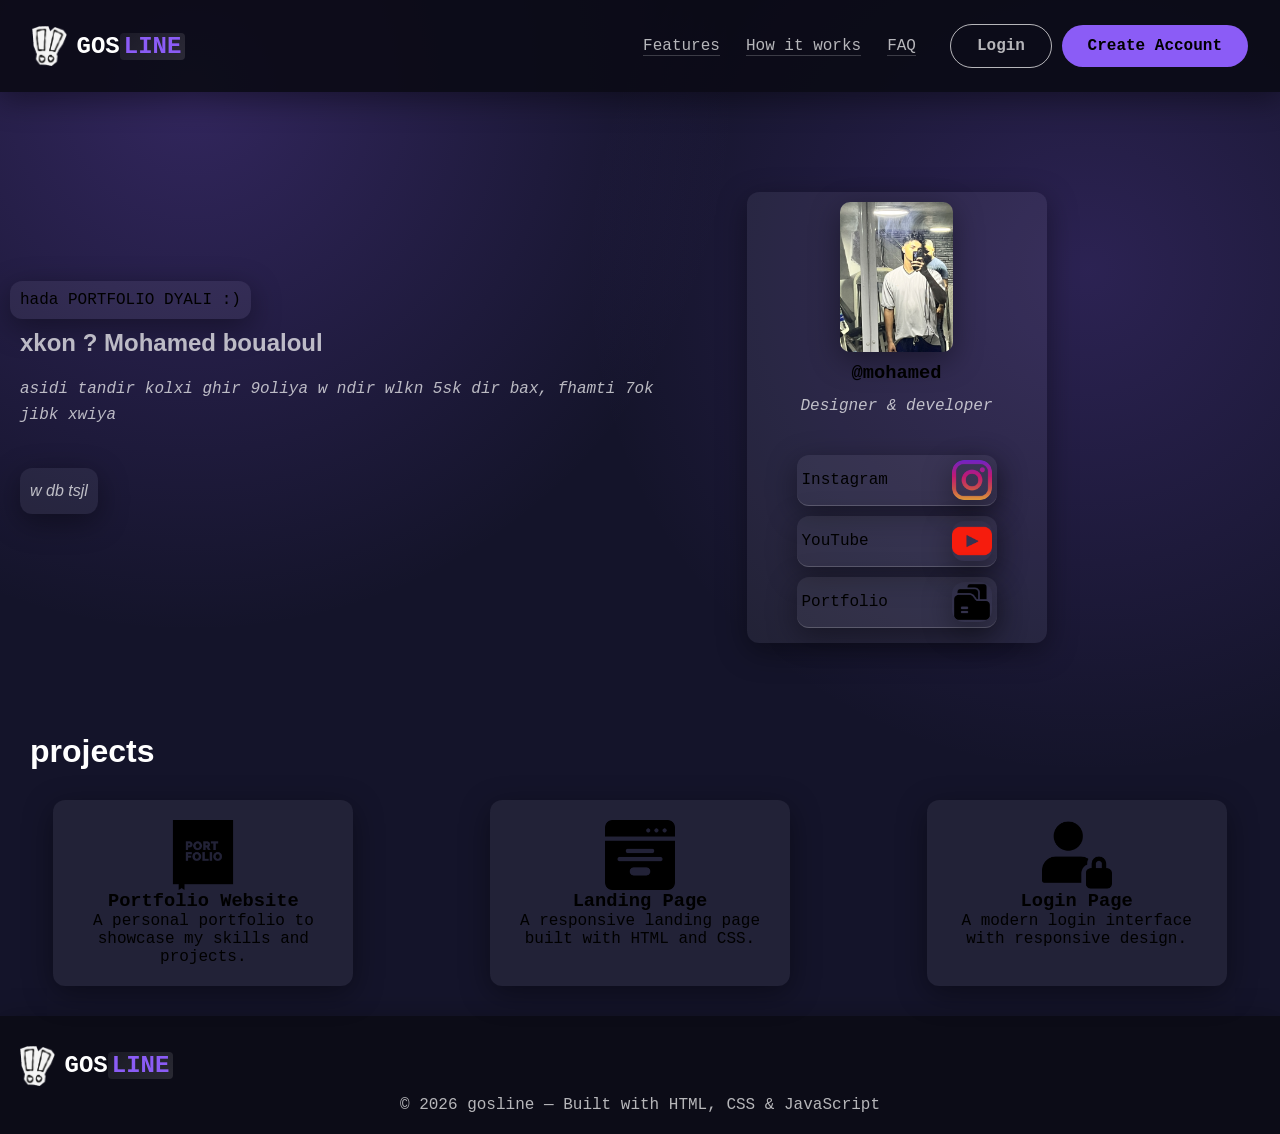
==== commit 41a39630: "last version" ====
--- a/portflio/index.html
+++ b/portflio/index.html
@@ -4,6 +4,7 @@
     <meta charset="UTF-8">
     <meta name="viewport" content="width=device-width, initial-scale=1.0">
     <link rel="stylesheet" href="css/style.css">
+    <link rel="stylesheet" href="css/landing.css">
     <link rel="icon" type="image/png" href="assest/img/favicon.png" />
     <title>portflio</title>
 </head>
@@ -33,10 +34,10 @@
       <div class="container hero-grid">
 
         <div class="hero-text">
-          <span class="badge glass fade-up">kayn gosline wa7d howa xkon ?</span>
+          <span class="badge glass fade-up">hada PORTFOLIO DYALI :)</span>
           <h1 class="fade-up delay-1">
           xkon ?  
-            <span class="gradient-text" >Mohamed</span>
+            <span class="gradient-text" >Mohamed boualoul</span>
           </h1>
           <p class="fade-up">
             asidi tandir kolxi ghir 9oliya w ndir wlkn 5sk dir bax,  fhamti 7ok jibk xwiya
@@ -88,7 +89,7 @@
     <div class="container footer-grid">
         <a href="index.html" class="logo">
           <img src="assest/img/logo.png" alt="" class="logo-img" />
-          <b>Link<span>Hub</span></b>
+          <b>GOS<span>LINE</span></b>
         </a>
     </div>
     <p class="copyright">© 2026 gosline — Built with HTML, CSS &amp; JavaScript</p>
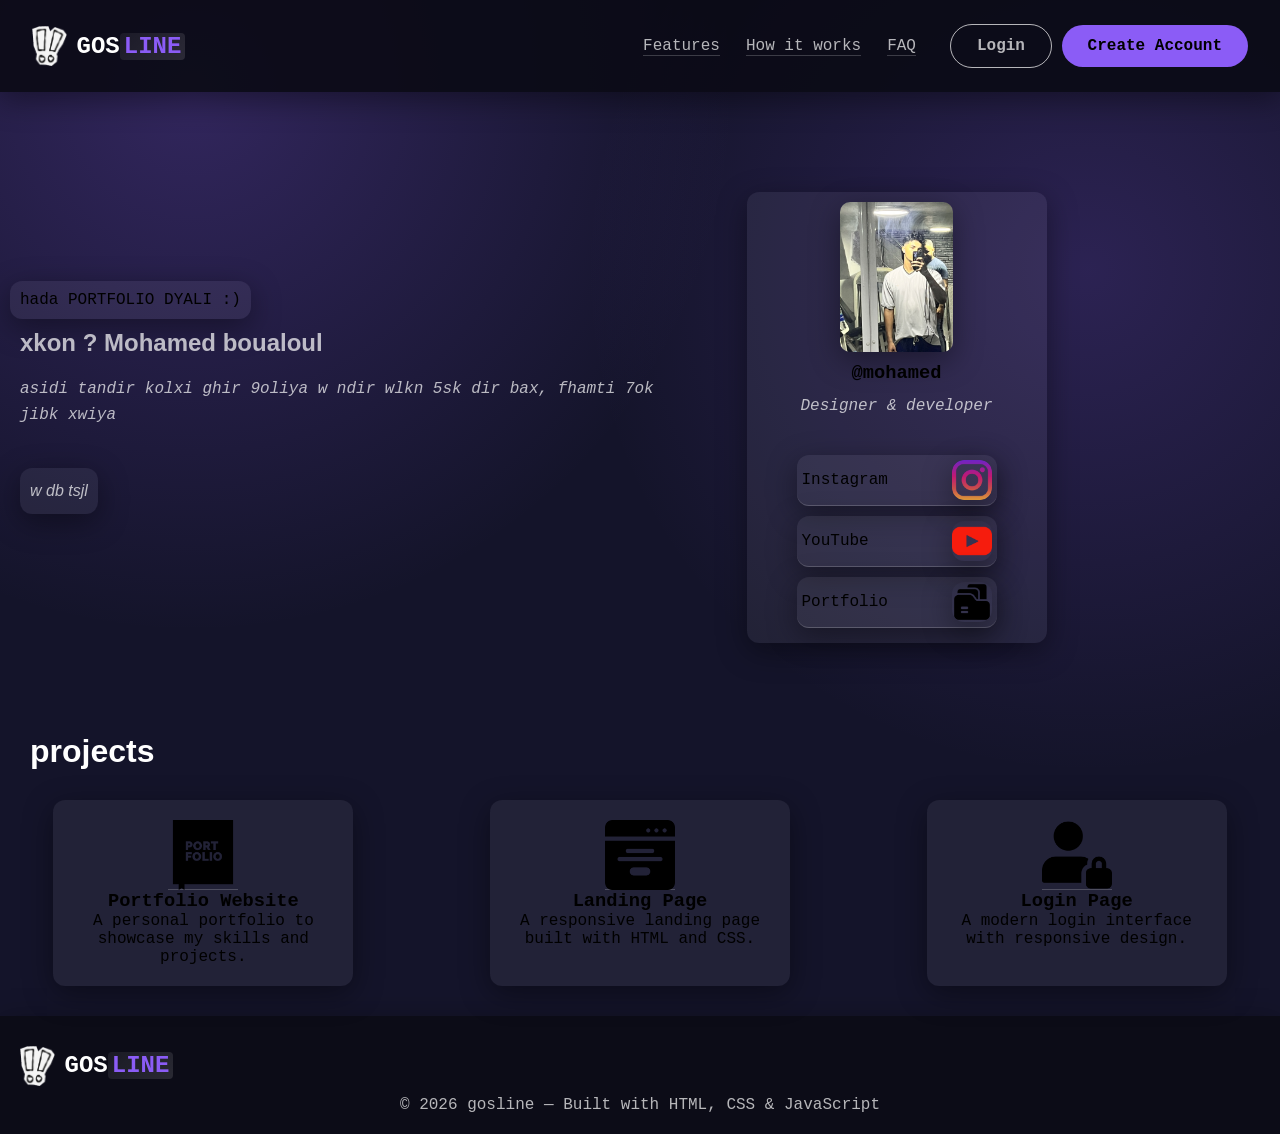
==== commit 5cedcb27: "sf" ====
--- a/portflio/index.html
+++ b/portflio/index.html
@@ -65,19 +65,25 @@
         <div class="features-grid">
 
           <article class="feature-card glass reveal">
-            <div class="feature-icon"><img src="assest/icons/portfolio (1).png" alt=""></div>
+            <a href="landing/landing.html" class="feature-icon">
+              <img src="assest/icons/portfolio (1).png" alt="">
+            </a>
             <h3>Portfolio Website</h3>
             <p>A personal portfolio to showcase my skills and projects.</p>
           </article>
 
           <article class="feature-card glass reveal">
-            <div class="feature-icon"><img src="assest/icons/architecture-and-city.png" alt=""></div>
+            <a href="landing/landing.html" class="feature-icon">
+              <img src="assest/icons/architecture-and-city.png" alt="">
+            </a>
             <h3>Landing Page</h3>
             <p>A responsive landing page built with HTML and CSS.</p>
           </article>
 
           <article class="feature-card glass reveal">
-            <div class="feature-icon"><img src="assest/icons/user.png" alt=""></div>
+            <a href="landing/landing.html" class="feature-icon">
+              <img src="assest/icons/user.png" alt="">
+            </a>
             <h3>Login Page</h3>
             <p>A modern login interface with responsive design.</p>
           </article>
